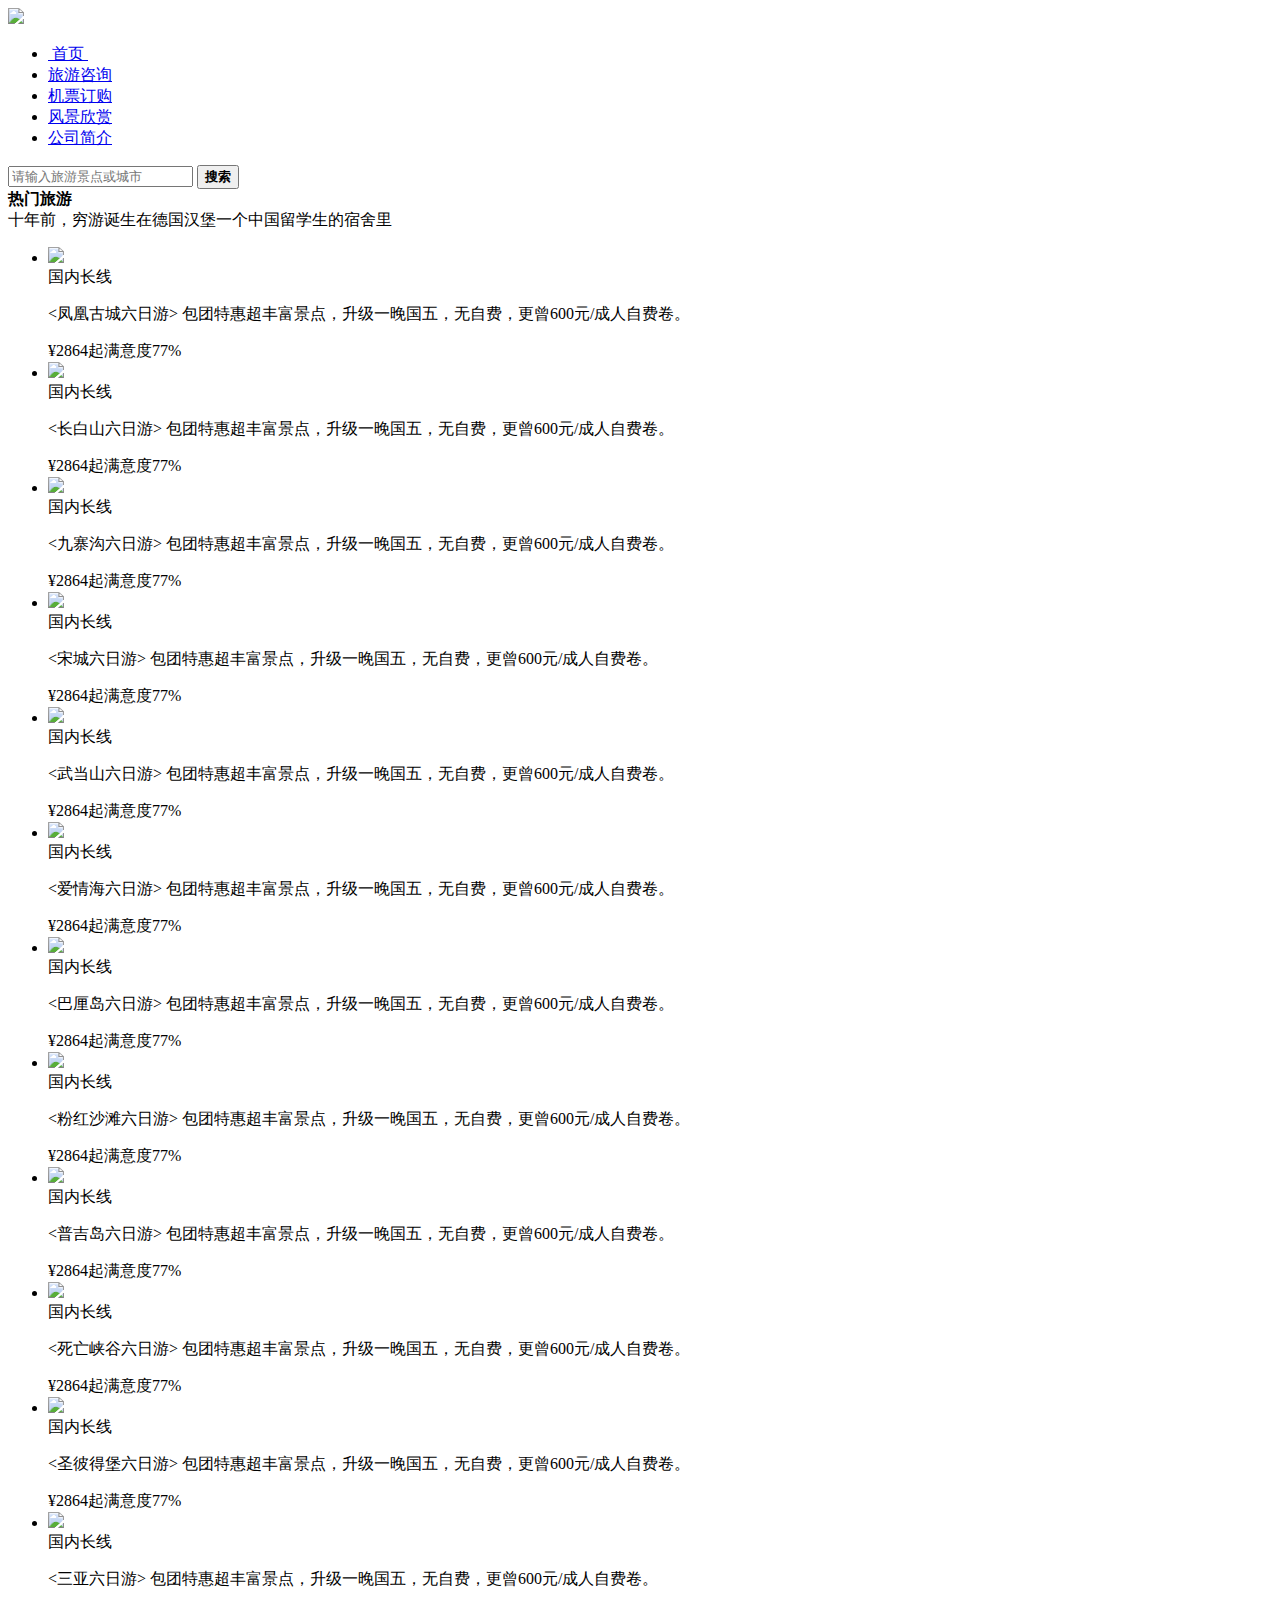
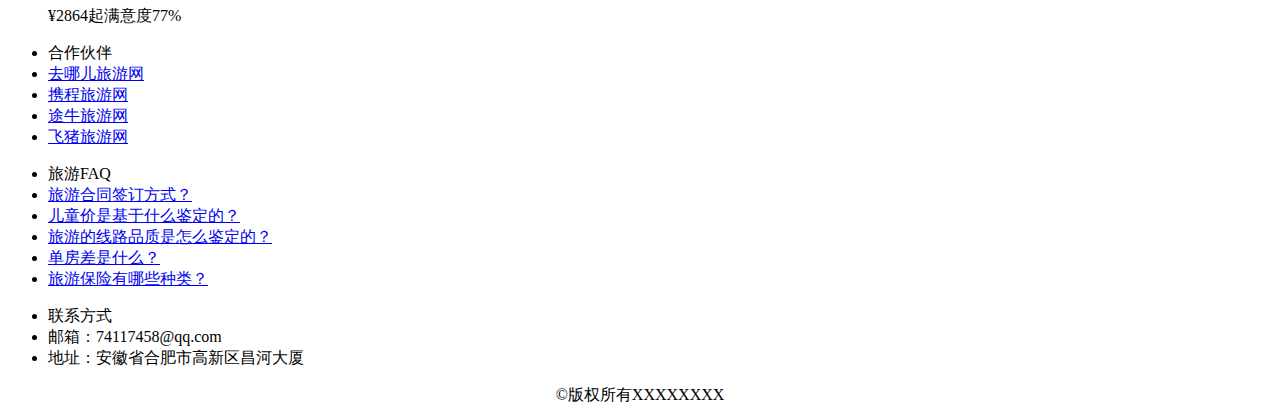
==== PC_lY/index.html @ 8377af9f "Add files via upload" ====
<!doctype html>
<html>
<head>
<meta charset="utf-8">
<title>旅游首页</title>
<link rel="stylesheet" type="text/css" href="css/lvsy.css">
</head>

<body>
<!--这是导航栏-->
<header>
 <div class="header">
  <div class="hd1">
 <img src="tp/tubiao.png" width="178">
</div>
      <div class="hd2">
        <ul>
         <li class="hd2li"><a href="shouyei.html">&#160;首页&#160;</a></li>
         <li><a href="zixun.html">旅游咨询</a></li>
         <li><a href="jipiao.html">机票订购</a></li>
         <li><a href="fengjing.html">风景欣赏</a></li>
         <li><a href="jieshao.html">公司简介</a></li>
        </ul>
      </div>
  </div>   
</header>

<!--这是头部-->
<div class="input">
   <div class="ip">
    <form >
     <input type="text" name="text" placeholder="请输入旅游景点或城市" class="ip1">
     <button type="submit" name="submit" class="ip2"><b>搜索</b></button>
    </form>
   </div>
</div>

<!--正文-->
<div class="ktwz" >
<b class="wz1">热门旅游</b><br>
十年前，穷游诞生在德国汉堡一个中国留学生的宿舍里 
</div>

<div class="aside">
  <ul>

     <li><img src="tp/fonghuanggucheng.jpg">
     <div class="hot">国内长线</div>
         <p class="ziti1">&lt;凤凰古城六日游&gt;
         <span class="ziti2">包团特惠超丰富景点，升级一晚国五，无自费，更曾600元/成人自费卷。
         </span>
</p>
         <span class="zuoce">&#165;<span class="jaige">2864</span>起</span><span class="youce">满意度77%
         </span>
     </li>
     <li>
       <img src="tp/changbaishang.jpg">
       <div class="hot">国内长线</div>
         <p class="ziti1">&lt;长白山六日游&gt;
         <span class="ziti2">包团特惠超丰富景点，升级一晚国五，无自费，更曾600元/成人自费卷。
         </span>
         </p>
         <span class="zuoce">&#165;<span class="jaige">2864</span>起</span><span class="youce">满意度77%
         </span>
     </li>
     <li>
       <img src="tp/jiuzhaigou.jpg">
       <div class="hot">国内长线</div>
         <p class="ziti1">&lt;九寨沟六日游&gt;
         <span class="ziti2">包团特惠超丰富景点，升级一晚国五，无自费，更曾600元/成人自费卷。
         </span>
         </p>
         <span class="zuoce">&#165;<span class="jaige">2864</span>起</span><span class="youce">满意度77%
         </span>
     </li>
     <li>
       <img src="tp/songcheng.jpg">
       <div class="hot">国内长线</div>
         <p class="ziti1">&lt;宋城六日游&gt;
         <span class="ziti2">包团特惠超丰富景点，升级一晚国五，无自费，更曾600元/成人自费卷。
         </span>
         </p>
         <span class="zuoce">&#165;<span class="jaige">2864</span>起</span><span class="youce">满意度77%
         </span>
     </li>
     <li>
       <img src="tp/wudang.jpg">
       <div class="hot">国内长线</div>
         <p class="ziti1">&lt;武当山六日游&gt;
         <span class="ziti2">包团特惠超丰富景点，升级一晚国五，无自费，更曾600元/成人自费卷。
         </span>
         </p>
         <span class="zuoce">&#165;<span class="jaige">2864</span>起</span><span class="youce">满意度77%
         </span>
     </li>
     <li>
       <img src="tp/aiqinghai.jpg">
       <div class="hot">国内长线</div>
         <p class="ziti1">&lt;爱情海六日游&gt;
         <span class="ziti2">包团特惠超丰富景点，升级一晚国五，无自费，更曾600元/成人自费卷。
         </span>
         </p>
         <span class="zuoce">&#165;<span class="jaige">2864</span>起</span><span class="youce">满意度77%
         </span>
     </li>
     <li>
       <img src="tp/bailidao.jpg">
       <div class="hot">国内长线</div>
         <p class="ziti1">&lt;巴厘岛六日游&gt;
         <span class="ziti2">包团特惠超丰富景点，升级一晚国五，无自费，更曾600元/成人自费卷。
         </span>
         </p>
         <span class="zuoce">&#165;<span class="jaige">2864</span>起</span><span class="youce">满意度77%
         </span>
     </li>
     <li>
       <img src="tp/fenghongshatan.jpg">
       <div class="hot">国内长线</div>
         <p class="ziti1">&lt;粉红沙滩六日游&gt;
         <span class="ziti2">包团特惠超丰富景点，升级一晚国五，无自费，更曾600元/成人自费卷。
         </span>
         </p>
         <span class="zuoce">&#165;<span class="jaige">2864</span>起</span><span class="youce">满意度77%
         </span>
     </li>
     <li>
       <img src="tp/pujidao.jpg">
       <div class="hot">国内长线</div>
         <p class="ziti1">&lt;普吉岛六日游&gt;
         <span class="ziti2">包团特惠超丰富景点，升级一晚国五，无自费，更曾600元/成人自费卷。
         </span>
         </p>
         <span class="zuoce">&#165;<span class="jaige">2864</span>起</span><span class="youce">满意度77%
         </span>
     </li>
     <li>
       <img src="tp/siwangdao.jpg">
       <div class="hot">国内长线</div>
         <p class="ziti1">&lt;死亡峡谷六日游&gt;
         <span class="ziti2">包团特惠超丰富景点，升级一晚国五，无自费，更曾600元/成人自费卷。
         </span>
         </p>
         <span class="zuoce">&#165;<span class="jaige">2864</span>起</span><span class="youce">满意度77%
         </span>
     </li>
     <li>
       <img src="tp/shengtuolini.jpg">
       <div class="hot">国内长线</div>
         <p class="ziti1">&lt;圣彼得堡六日游&gt;
         <span class="ziti2">包团特惠超丰富景点，升级一晚国五，无自费，更曾600元/成人自费卷。
         </span>
         </p>
         <span class="zuoce">&#165;<span class="jaige">2864</span>起</span><span class="youce">满意度77%
         </span>
     </li>
     <li>
       <img src="tp/sanya.jpg" >
       <div class="hot">国内长线</div>
         <p class="ziti1">&lt;三亚六日游&gt;
         <span class="ziti2">包团特惠超丰富景点，升级一晚国五，无自费，更曾600元/成人自费卷。
         </span>
         </p>
         <span class="zuoce">&#165;<span class="jaige">2864</span>起</span><span class="youce">满意度77%
         </span>
     </li>
  </ul>
</div>

<!--这是底部-->
<div class="footer1">
 <div class="diul">
  <div class="ul1">
    <ul>
      <li class="lida">合作伙伴</li>
      <li class="lia"><a href="http://www.qunar.com/">去哪儿旅游网</a></li>
      <li class="lia"><a href="http://www.ctrip.com/">携程旅游网</a></li>
      <li class="lia"><a href="http://www.tuniu.com/">途牛旅游网</a></li>
      <li class="lia"><a href="https://www.fliggy.com/">飞猪旅游网</a></li>
    </ul>
  </div>
  <div class="ul2">
    <ul>
      <li class="lida">旅游FAQ</li>
      <li class="lia"><a href="https://zhidao.baidu.com/question/1574036570409891420.html">旅游合同签订方式？</a></li>
      <li class="lia"><a href="https://zhidao.baidu.com/question/492503546.html">儿童价是基于什么鉴定的？</a></li>
      <li class="lia"><a href="https://zhidao.baidu.com/question/1992845405697937987.html">旅游的线路品质是怎么鉴定的？</a></li>
      <li class="lia"><a href="https://zhidao.baidu.com/question/1115031766450779779.html">单房差是什么？</a></li>
      <li class="lia"><a href="http://jingyan.baidu.com/article/bea41d435e7f9ab4c51be6ff.html">旅游保险有哪些种类？</a></li>
    </ul>
  </div>
  <div class="ul3">
    <ul>
      <li class="lida">联系方式</li>
      <li>邮箱：74117458@qq.com</li>
      <li>地址：安徽省合肥市高新区昌河大厦</li>
    </ul>
  </div>
 </div>
</div>

<div class="baixian">
</div>

<div class="footer2" align="center">
   <span class="copy1">&copy;版权所有XXXXXXXX</span>
</div>
</body>
</html>
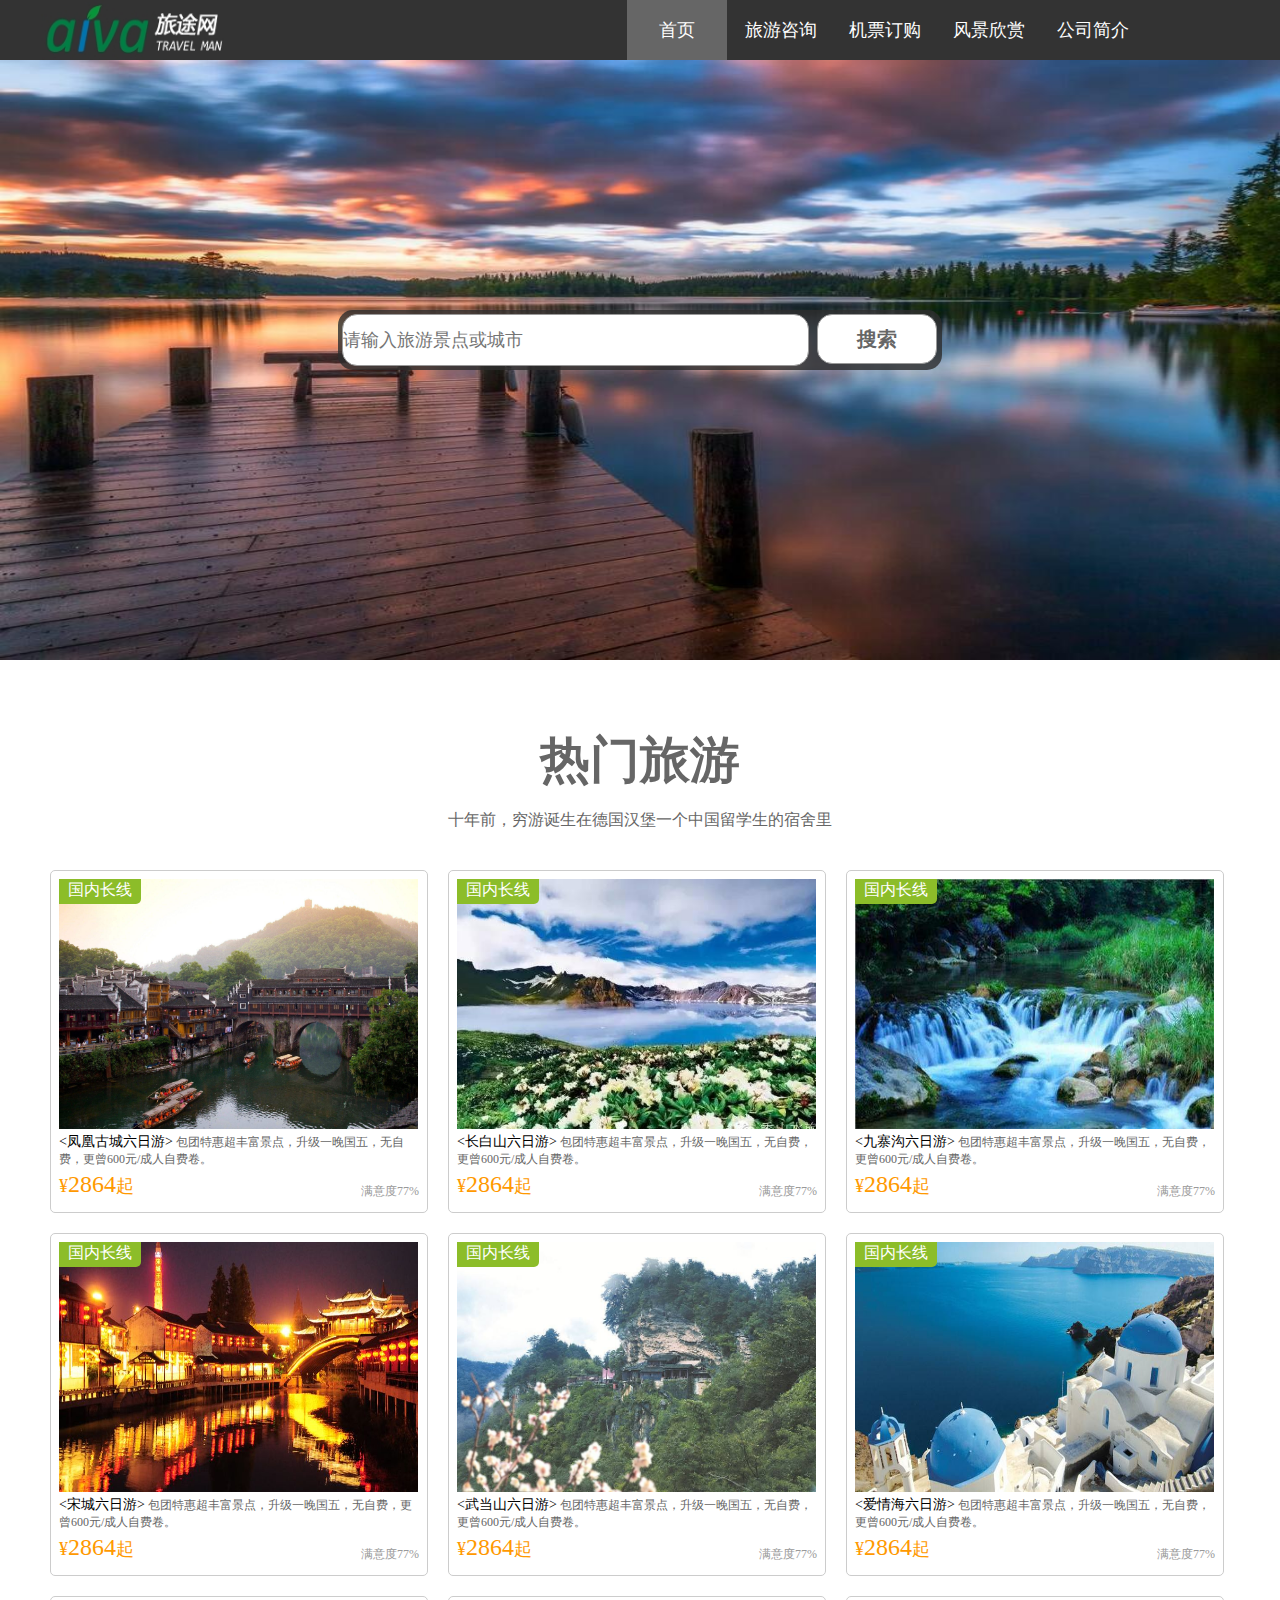
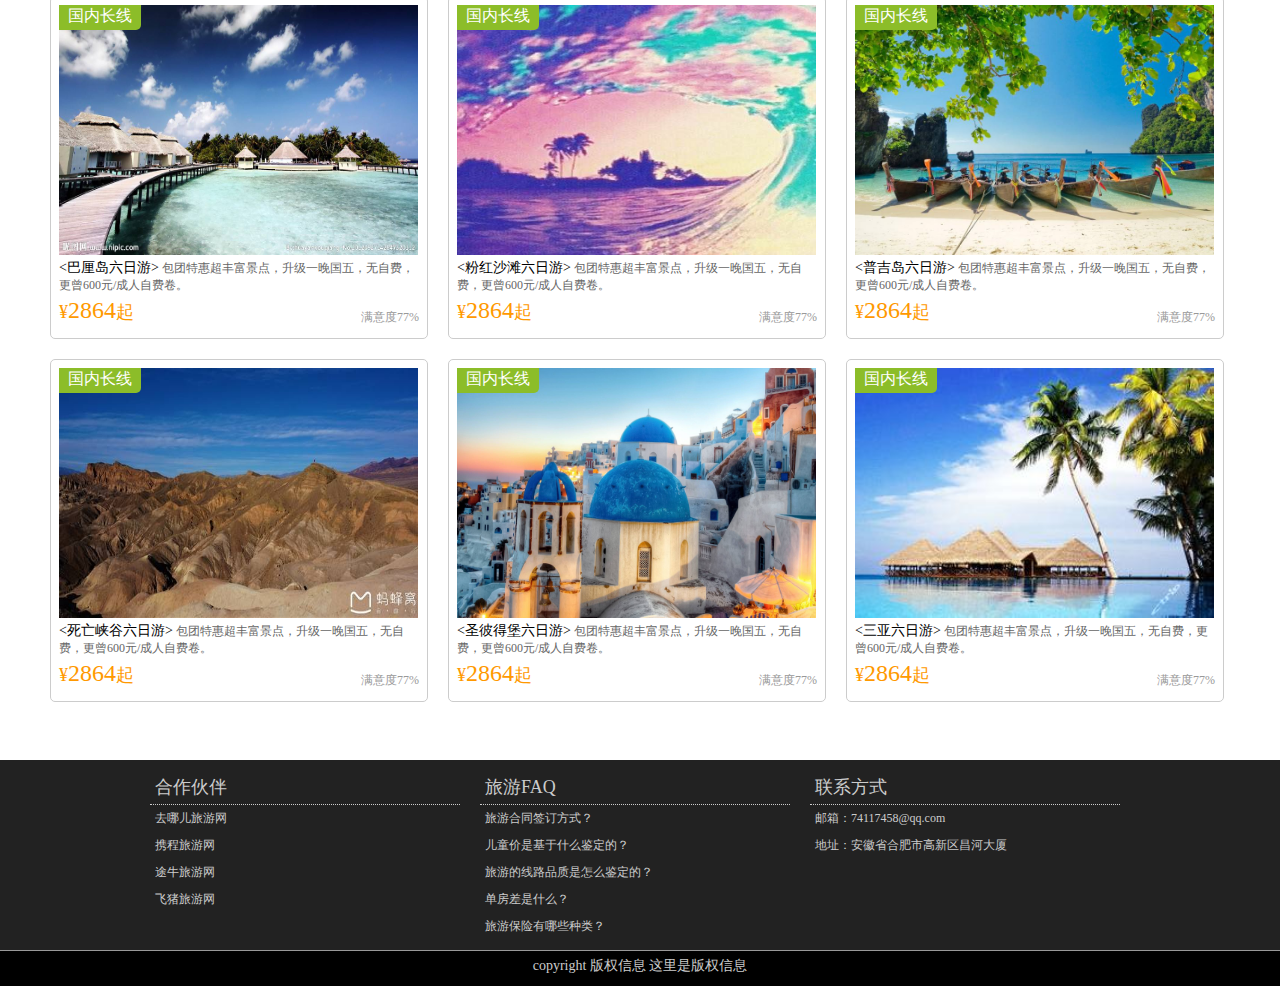
==== commit c6b16368: "Update index.html" ====
--- a/PC_lY/index.html
+++ b/PC_lY/index.html
@@ -202,7 +202,7 @@
 </div>
 
 <div class="footer2" align="center">
-   <span class="copy1">&copy;版权所有XXXXXXXX</span>
+   <span class="copy1">copyright 版权信息 这里是版权信息</span>
 </div>
 </body>
 </html>
--- a/PC_lY/css/lvsy.css
+++ b/PC_lY/css/lvsy.css
@@ -0,0 +1,283 @@
+@charset "utf-8";
+/* CSS Document */
+
+* {
+	margin:0 ;
+    padding:0 ;
+	font-family:"微软雅黑";
+	}
+ul li{
+	list-style:none;
+	}
+
+/*这是导航栏*/	
+
+header {
+	   width:100%;
+	   height:60px;
+	   background:#333;
+
+		 }
+.header {
+	     width:1200px;
+		 height:60px;
+		 margin:0 auto;
+		 }		 
+.hd1 {
+	  width:490px;
+      height:100%;
+      float:left;
+	  }
+.hd1 img {
+	        width:190px;
+		    height:60px;
+			}	  
+.hd2 { 
+      width:710px;
+      height:100%;
+      float:left;
+	  text-align:center;
+	  }	
+.hd2 ul li {
+	         width:100px;
+			 height:60px;	
+             display:inline-block;
+			 line-height:60px;
+			 color:#FFF;
+			 font-size:18px;
+			 background:#333;
+			 } 
+			 
+.hd2li a{
+	     width:100px;
+	     height:60px;
+	     background:#666;
+	     display:block;
+		 }		 
+	 
+.hd2 ul li a:link {
+	               width:100px;
+				   height:60px;
+				   color:#FFF;
+				   text-decoration:none;
+				   }		 	  	
+				   	 	
+.hd2 ul li a:visited {
+	                  width:100px;
+				      height:60px;
+				      color:#FFF;
+				      text-decoration:none;
+				     }	
+.hd2 ul li a:hover {
+	                  width:100px;
+				      height:60px;
+				      color:#FFF;
+					  display:block;
+				      text-decoration:none;
+					  background:#666;
+				     }
+.hd2 ul li a:active {
+	                  width:100px;
+				      height:60px;
+				      color:#FFF;
+				      text-decoration:none;
+					  background:#999;
+				     }
+					 
+					 					 					 	 	  	
+				 
+/*这是头部*/			 
+.input {
+		width:100%;
+		height:600px; 
+		background:url(../tp/beijing1.jpg);
+		background-size:100% 100%;
+		display:inline-block;
+		}
+		
+.ip { 
+          clear:left;
+          width:604px;
+          height:60px;
+		  background:rgba(45,45,45,0.8);
+		  border-radius:15px;
+		  margin:0 auto;
+		  margin-top:250px;
+		  }	
+.ip1 {
+	 width:465px;
+	 height:50px;
+	 border-radius:15px;
+	 margin:4px;
+	 font-size:18px;
+	 background:#FFF;
+	 border: 1px solid #999;
+	 }
+.ip2 {
+	  width:120px;
+	  height:50px;
+	  border-radius:15px;
+	  color:#666;
+	  font-size:20px;
+	  background:#FFF;
+	  border: 1px solid #999;
+	  }	
+	  
+	  
+/*开始*/	  
+.ktwz {
+	    width:100%;
+		height:150px;
+		text-align:center;
+		margin-top:50px;
+		color:#666;
+		}
+.wz1 { 
+         font-size:50px;
+		 color:#666;
+		 line-height:100px;
+		 }
+.wz2 {
+	     color:#666;
+		 }
+		 
+.aside {
+	    width:1200px;
+		height:1500px;
+		clear:left;
+		margin:0 auto;
+		}		
+.aside ul li {
+	          width:30%;
+			  height:325px;
+			  float:left;
+			  margin:3px;
+			  text-align:left;
+			  padding:8px;
+			  margin:10px;
+			  border-radius:5px;
+		      border:solid 1px #CCC;
+			  position:relative;
+			  z-index:1;
+	          }	
+.aside ul li img {
+	              width:359px;
+				  height:250px;
+				  }			  	
+.ziti1 {
+	    font-size:14px;
+		}
+.ziti2 {
+	    color:#666;
+		font-size:12px;
+		}	
+.zuoce {
+	    color:#F90;
+		font-size:18px;
+		float:left;
+		margin-top:3px;
+		}
+.jaige {
+	    clear:both;
+	    font-size:24px;
+		}	
+.youce {
+	    font-size:12px; 
+		color:#999;
+		float:right;	
+		padding-top:15px;
+		}				
+.hot{
+	width:80px;
+	color:#FFF;
+	height:23px;
+	font-size:16px;
+	background:#8CBD29;
+	text-align:center;
+	padding:1px;
+	position:absolute;
+	border-bottom-right-radius:5px;
+	z-index:3;
+	left: 8px;
+	top: 8px;
+    }	
+		
+/*这是底部*/
+.footer1{
+	     width:100%;
+		 height:190px;
+		 background:#222222;
+		 }
+		 
+.footer1 ul li {
+	            color:#ccc;
+				padding:5px;
+				}
+.lida {
+	   font-size:18px;
+	   border-bottom:dotted #CCC 1px;
+	   }
+	   
+.diul {
+	   width:1000px;
+	   height:160px;
+	   margin:0 auto;
+	   }	   
+.ul1 { 
+      width:310px;
+	  height:150px;
+	  float:left;
+	  border: solid #222222 10px;
+	  background:#222222;
+	  font-size:12px;
+	  } 
+.ul2 { 
+      width:310px;
+	  height:150px;
+	  float:left;
+	  border: solid #222222 10px;
+	  background:#222222;
+	  font-size:12px;
+	  }
+.ul3 { 
+      width:310px;
+	  height:150px;
+	  float:left;
+	  border: solid #222222 10px;
+	  background:#222222;
+	  font-size:12px;
+	  }	 
+.lia a:link{
+	        text-decoration:none;
+			color:#CCC;
+			}	
+.lia a:visited{
+	           text-decoration:none;
+			   color:#CCC;
+			   }
+.lia a:hover{
+	          text-decoration:none;
+			  color:#CCC;
+			  }
+.lia a:active{
+	          text-decoration:none;
+			  color:#CCC;
+			  }		  			  			       	   							 		 
+.baixian {
+	      width:100%;
+		  height:1px;
+		  background:#999;
+		  clear:left;
+		  }		 
+.footer2 {
+	      width:100%;
+		  height:30px;
+		  background:#000000; 
+		  padding-top:5px;
+		  color:#ccc;
+		  clear:left;
+		  }	
+.copy1 { 
+         font-size:14px;
+		 }		  							 	  		  		 
+				